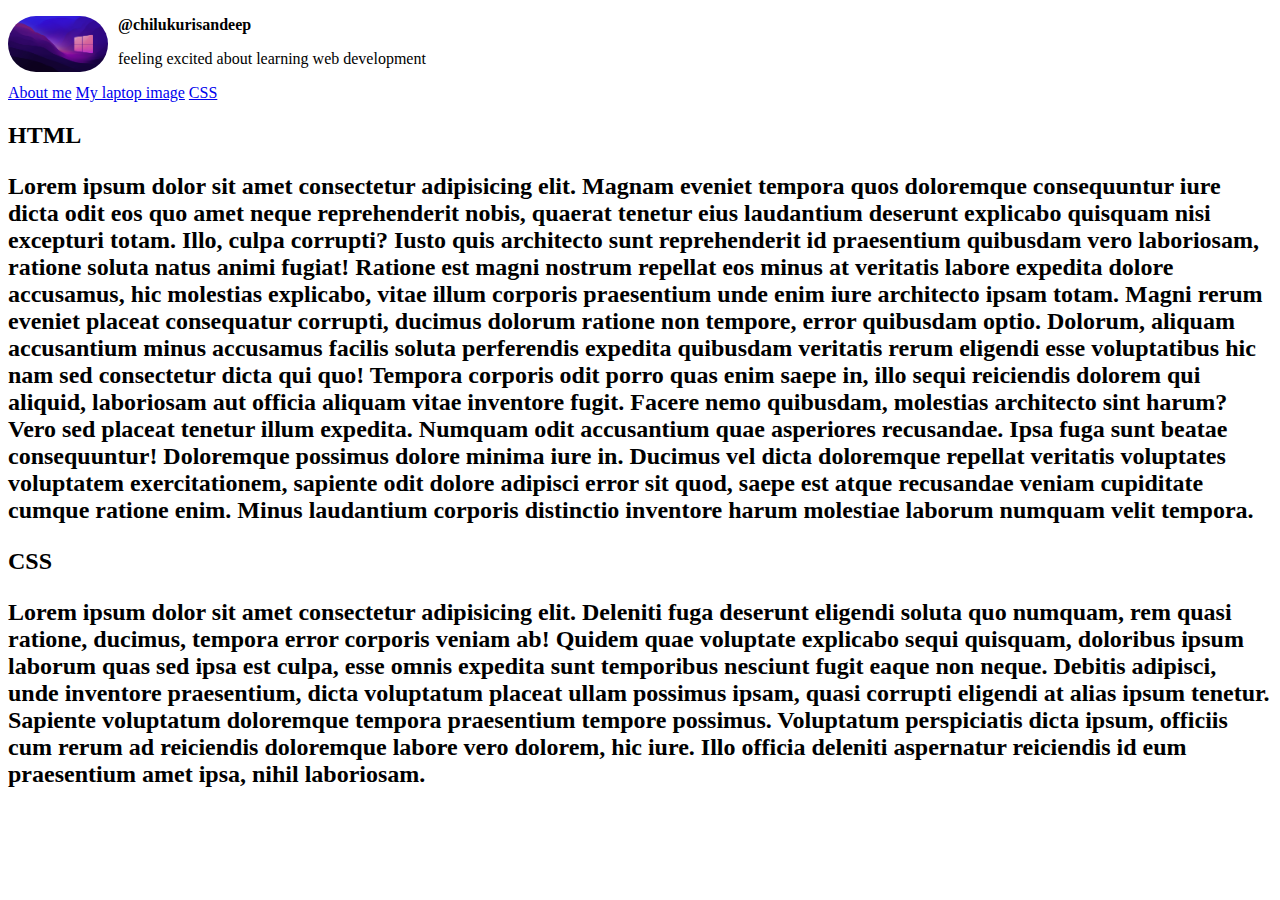
==== index.html @ ed177003 "added the required files" ====
<!DOCTYPE html>
<html lang="en">
    <head>
        <title>
            First webpage
        </title>
        <style>
            img {
                width: 100px;
                border-radius: 50px;
                float: left;
                margin-right: 10px;
            }
            .username {
                font-weight: bold;
            }
        </style>

    </head>
    <body>
        <img src="images/wallpaperflare.com_wallpaper.jpg" alt="a image of microsoft windows">
        <p class="username">@chilukurisandeep</p>
        <p>feeling excited about learning web development</p>
        <a href="about.html"> About me</a>
        <a href="images/wallpaperflare.com_wallpaper.jpg">My laptop image</a>
        <a href="#css-section">CSS</a>
        <h2>
            HTML 
            <p>
                Lorem ipsum dolor sit amet consectetur adipisicing elit. Magnam eveniet tempora quos doloremque consequuntur iure dicta odit eos quo amet neque reprehenderit nobis, quaerat tenetur eius laudantium deserunt explicabo quisquam nisi excepturi totam. Illo, culpa corrupti? Iusto quis architecto sunt reprehenderit id praesentium quibusdam vero laboriosam, ratione soluta natus animi fugiat! Ratione est magni nostrum repellat eos minus at veritatis labore expedita dolore accusamus, hic molestias explicabo, vitae illum corporis praesentium unde enim iure architecto ipsam totam. Magni rerum eveniet placeat consequatur corrupti, ducimus dolorum ratione non tempore, error quibusdam optio. Dolorum, aliquam accusantium minus accusamus facilis soluta perferendis expedita quibusdam veritatis rerum eligendi esse voluptatibus hic nam sed consectetur dicta qui quo! Tempora corporis odit porro quas enim saepe in, illo sequi reiciendis dolorem qui aliquid, laboriosam aut officia aliquam vitae inventore fugit. Facere nemo quibusdam, molestias architecto sint harum? Vero sed placeat tenetur illum expedita. Numquam odit accusantium quae asperiores recusandae. Ipsa fuga sunt beatae consequuntur! Doloremque possimus dolore minima iure in. Ducimus vel dicta doloremque repellat veritatis voluptates voluptatem exercitationem, sapiente odit dolore adipisci error sit quod, saepe est atque recusandae veniam cupiditate cumque ratione enim. Minus laudantium corporis distinctio inventore harum molestiae laborum numquam velit tempora.
            </p>
        </h2>
        <h2 id="css-section">
            CSS 
            <p>Lorem ipsum dolor sit amet consectetur adipisicing elit. Deleniti fuga deserunt eligendi soluta quo numquam, rem quasi ratione, ducimus, tempora error corporis veniam ab! Quidem quae voluptate explicabo sequi quisquam, doloribus ipsum laborum quas sed ipsa est culpa, esse omnis expedita sunt temporibus nesciunt fugit eaque non neque. Debitis adipisci, unde inventore praesentium, dicta voluptatum placeat ullam possimus ipsam, quasi corrupti eligendi at alias ipsum tenetur. Sapiente voluptatum doloremque tempora praesentium tempore possimus. Voluptatum perspiciatis dicta ipsum, officiis cum rerum ad reiciendis doloremque labore vero dolorem, hic iure. Illo officia deleniti aspernatur reiciendis id eum praesentium amet ipsa, nihil laboriosam.</p>

        </h2>
    </body>
</html>
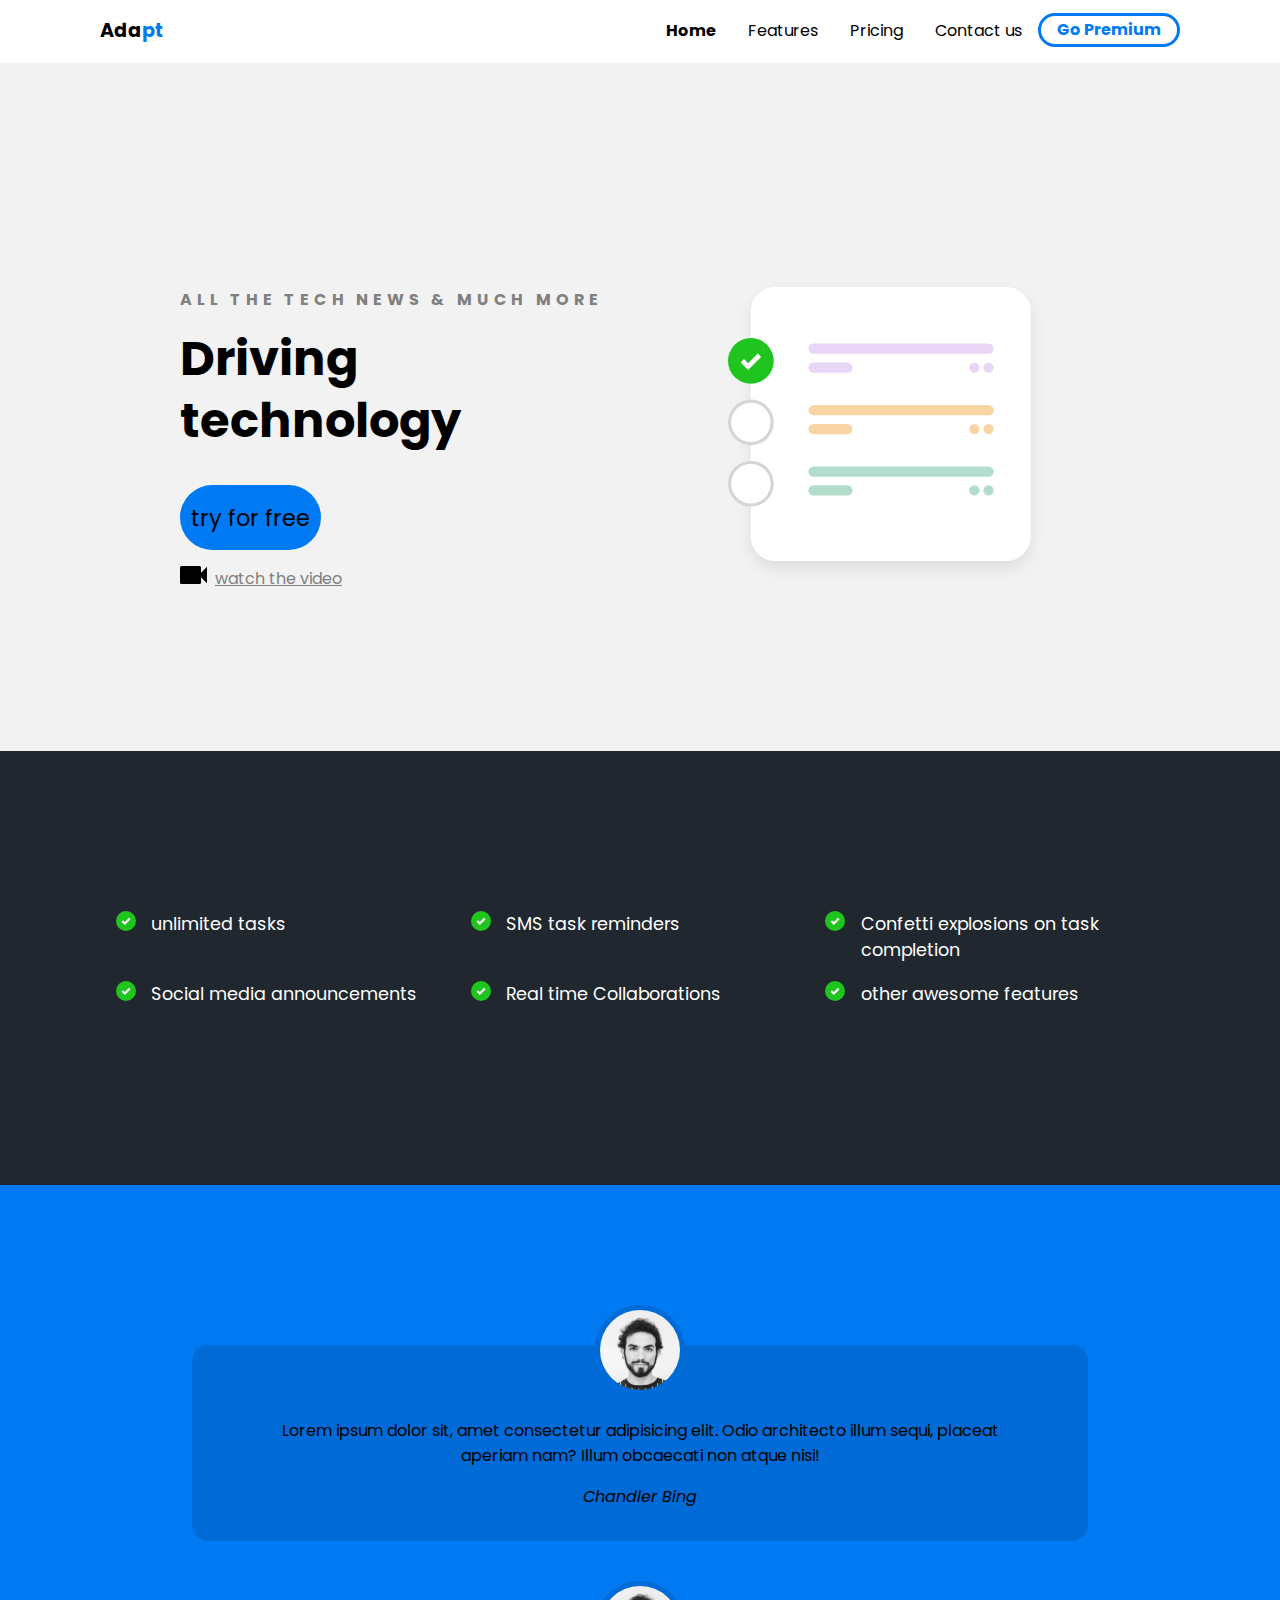
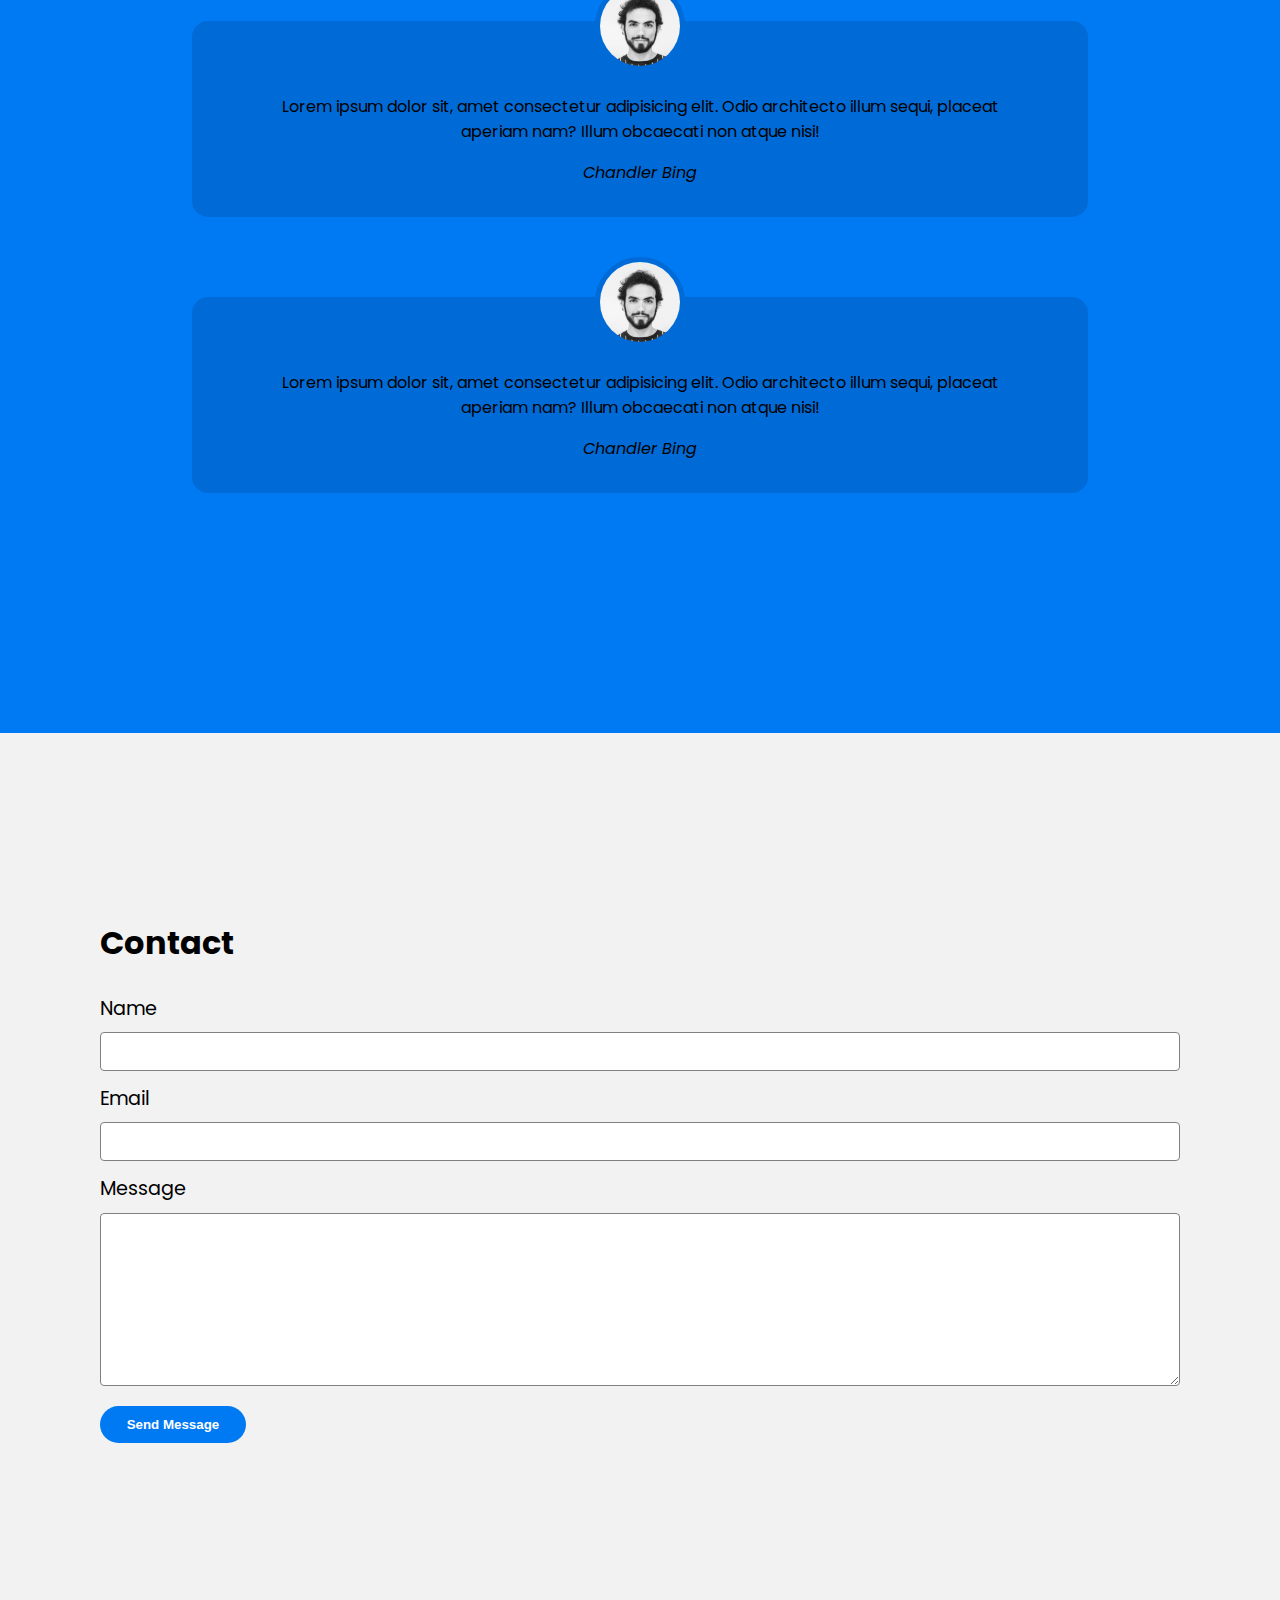
==== commit e40bb52f: "Update and rename responsive.html to index.html" ====
--- a/index.html
+++ b/index.html
@@ -1,39 +1,123 @@
 <!DOCTYPE html>
 <html lang="en">
-    <head>
-        <title>
-            First webpage
-        </title>
-        <style>
-            img {
-                width: 100px;
-                border-radius: 50px;
-                float: left;
-                margin-right: 10px;
-            }
-            .username {
-                font-weight: bold;
-            }
-        </style>
+<head>
+    <meta charset="UTF-8">
+    <meta http-equiv="X-UA-Compatible" content="IE=edge">
+    <meta name="viewport" content="width=device-width, initial-scale=1.0">
+    <title>Sandeep's Blog</title>
+    <link rel="stylesheet" href="CSS/main.css">
+</head>
+<body>
+    <div class="navbar">
+        <div class="container">
+            <a class = "logo" href="#">Ada<span>pt</span></a>
+            <img id = "mobile-cta" class = "mobile-menu"src="images/menu.svg" alt="open the menu">
+            <nav>
+                <img id = "mobile-exit" class="mobile-menu-exit" src="images/exit.svg" alt="exit the navigation">
 
-    </head>
-    <body>
-        <img src="images/wallpaperflare.com_wallpaper.jpg" alt="a image of microsoft windows">
-        <p class="username">@chilukurisandeep</p>
-        <p>feeling excited about learning web development</p>
-        <a href="about.html"> About me</a>
-        <a href="images/wallpaperflare.com_wallpaper.jpg">My laptop image</a>
-        <a href="#css-section">CSS</a>
-        <h2>
-            HTML 
-            <p>
-                Lorem ipsum dolor sit amet consectetur adipisicing elit. Magnam eveniet tempora quos doloremque consequuntur iure dicta odit eos quo amet neque reprehenderit nobis, quaerat tenetur eius laudantium deserunt explicabo quisquam nisi excepturi totam. Illo, culpa corrupti? Iusto quis architecto sunt reprehenderit id praesentium quibusdam vero laboriosam, ratione soluta natus animi fugiat! Ratione est magni nostrum repellat eos minus at veritatis labore expedita dolore accusamus, hic molestias explicabo, vitae illum corporis praesentium unde enim iure architecto ipsam totam. Magni rerum eveniet placeat consequatur corrupti, ducimus dolorum ratione non tempore, error quibusdam optio. Dolorum, aliquam accusantium minus accusamus facilis soluta perferendis expedita quibusdam veritatis rerum eligendi esse voluptatibus hic nam sed consectetur dicta qui quo! Tempora corporis odit porro quas enim saepe in, illo sequi reiciendis dolorem qui aliquid, laboriosam aut officia aliquam vitae inventore fugit. Facere nemo quibusdam, molestias architecto sint harum? Vero sed placeat tenetur illum expedita. Numquam odit accusantium quae asperiores recusandae. Ipsa fuga sunt beatae consequuntur! Doloremque possimus dolore minima iure in. Ducimus vel dicta doloremque repellat veritatis voluptates voluptatem exercitationem, sapiente odit dolore adipisci error sit quod, saepe est atque recusandae veniam cupiditate cumque ratione enim. Minus laudantium corporis distinctio inventore harum molestiae laborum numquam velit tempora.
-            </p>
-        </h2>
-        <h2 id="css-section">
-            CSS 
-            <p>Lorem ipsum dolor sit amet consectetur adipisicing elit. Deleniti fuga deserunt eligendi soluta quo numquam, rem quasi ratione, ducimus, tempora error corporis veniam ab! Quidem quae voluptate explicabo sequi quisquam, doloribus ipsum laborum quas sed ipsa est culpa, esse omnis expedita sunt temporibus nesciunt fugit eaque non neque. Debitis adipisci, unde inventore praesentium, dicta voluptatum placeat ullam possimus ipsam, quasi corrupti eligendi at alias ipsum tenetur. Sapiente voluptatum doloremque tempora praesentium tempore possimus. Voluptatum perspiciatis dicta ipsum, officiis cum rerum ad reiciendis doloremque labore vero dolorem, hic iure. Illo officia deleniti aspernatur reiciendis id eum praesentium amet ipsa, nihil laboriosam.</p>
+                <ul class="primary-nav">
+                    <li class="current"><a href="#">Home</a></li>
+                    <li><a href="#">Features</a></li>
+                    <li><a href="#">Pricing</a></li>
+                    
+                </ul>
+                <ul class="secondary-nav">
+                    <li><a href="#">Contact us</a></li>
+                    <li class="go-premium"><a href="#">Go Premium</a></li>
+                    
+                </ul>
+            </nav>
+        </div>
+    </div>
+    <section class="hero">
+        <div class="container">
+            <div class="left-col">
+                <p class = "subhead">All the tech news &amp; much more</p>
+                <h1>Driving technology</h1>
+                <div class="hero-ct">
+                    <a href="#" class="primary-cta">try for free</a>
+                    <a href="#" class = "watch-video">
+                        <img src="images/watch.svg" alt="watch the video">watch the video
+                    </a>
+                </div>
 
-        </h2>
-    </body>
-</html>+            </div>
+            <img src="images/illustration.svg" alt="a illustration" class="hero-img">
+        </div>
+    </section>
+    <section class="features-section">
+        <div class="container">
+            <ul class = "features-list">
+                <li>unlimited tasks</li>
+                <li>SMS task reminders</li>
+                <li>Confetti explosions on task completion</li>
+                <li>Social media announcements</li>
+                <li>Real time Collaborations</li>
+                <li>other awesome features</li>
+            </ul>
+            <img src="images/holding-phone.jpg" alt="a image of person holding phone" class="holding-p">
+        </div>   
+    </section>
+    <section class="testimonials">
+        <div class="container">
+            <ul>
+                <li>
+                    <img src="images/person.jpg" alt="person">
+                    <blockquote>Lorem ipsum dolor sit, amet consectetur adipisicing elit. Odio architecto illum sequi, placeat aperiam nam? Illum obcaecati non atque nisi!</blockquote>
+                    <cite>Chandler Bing</cite>
+                </li>
+                <li>
+                    <img src="images/person.jpg" alt="person">
+                    <blockquote>Lorem ipsum dolor sit, amet consectetur adipisicing elit. Odio architecto illum sequi, placeat aperiam nam? Illum obcaecati non atque nisi!</blockquote>
+                    <cite>Chandler Bing</cite>
+                </li>
+                <li>
+                    <img src="images/person.jpg" alt="person">
+                    <blockquote>Lorem ipsum dolor sit, amet consectetur adipisicing elit. Odio architecto illum sequi, placeat aperiam nam? Illum obcaecati non atque nisi!</blockquote>
+                    <cite>Chandler Bing</cite>
+                </li>
+            </ul>
+        </div>
+    </section>
+    <section class="contact">
+        <div class="container">
+            <div class="left-contact">
+                <h2>Contact</h2>
+                <form action="">
+                    <label for="name">Name</label>
+                    <input type="text" id = "name" name = "name">
+                </form>
+                <form action="">
+                    <label for="email">Email</label>
+                    <input type="text" id = "email" name = "email">
+                </form>
+                <form action="">
+
+                    <label for="message">Message</label>
+                    <textarea name="message" id="" cols="30" rows="10"></textarea>
+                </form>
+                <form action="">
+                    <input type="submit" class="send-message-cta" value = "Send Message">
+                </form>
+
+            </div>
+            <div class="contact-right">
+                <iframe src="https://www.google.com/maps/embed?pb=!1m18!1m12!1m3!1d486414.9705790676!2d82.98238355746851!3d17.739127493783236!2m3!1f0!2f0!3f0!3m2!1i1024!2i768!4f13.1!3m3!1m2!1s0x3a39431389e6973f%3A0x92d9c20395498468!2sVisakhapatnam%2C%20Andhra%20Pradesh!5e0!3m2!1sen!2sin!4v1637806925324!5m2!1sen!2sin" width="600" height="450" style="border:0;" allowfullscreen="" loading="lazy"></iframe>
+            </div>
+           
+        </div>
+    </section>
+
+    <script>
+        const mobileBtn = document.getElementById('mobile-cta')
+                nav = document.querySelector('nav')
+                mobileBtnExit = document.getElementById('mobile-exit');
+        mobileBtn.addEventListener('click',() => {
+            nav.classList.add('menu-btn');
+        })
+        mobileBtnExit.addEventListener('click',() => {
+            nav.classList.remove('menu-btn');
+        })
+    </script>
+</body>
+</html>
--- a/CSS/main.css
+++ b/CSS/main.css
@@ -0,0 +1,401 @@
+@import url("https://fonts.googleapis.com/css2?family=Poppins&display=swap");
+:root {
+  --primary-color: #007AF3;
+}
+
+body {
+  background: #f2f2f2;
+  margin: 0;
+  font-family: 'Poppins';
+}
+
+.navbar {
+  background: white;
+  padding: 1em;
+}
+
+.navbar .logo {
+  text-decoration: none;
+  font-weight: bold;
+  color: black;
+  font-size: 1.2em;
+}
+
+.navbar nav {
+  display: none;
+}
+
+.navbar .container {
+  display: -webkit-box;
+  display: -ms-flexbox;
+  display: flex;
+  place-content: space-between;
+}
+
+.navbar .mobile-menu {
+  cursor: pointer;
+}
+
+span {
+  color: var(--primary-color);
+}
+
+a {
+  color: grey;
+}
+
+ul {
+  list-style-type: none;
+  margin: 0;
+  padding: 0;
+}
+
+section {
+  padding: 5em 2em;
+}
+
+.hero {
+  text-align: center;
+}
+
+.left-col .subhead {
+  text-transform: uppercase;
+  font-weight: bold;
+  color: gray;
+  letter-spacing: .3em;
+}
+
+.left-col h1 {
+  font-size: 2.3em;
+  line-height: 1.3em;
+  margin-top: .2em;
+}
+
+.left-col .hero-ct .primary-cta {
+  background: var(--primary-color);
+  color: black;
+  text-decoration: none;
+  padding: 0.7em 0.5em;
+  font-size: 1.4em;
+  border-radius: 5em;
+  display: inline-block;
+}
+
+.left-col .hero-ct .watch-video {
+  display: block;
+  margin-top: 1em;
+}
+
+.left-col .hero-ct .watch-video img {
+  margin-right: .5em;
+}
+
+.hero-img {
+  width: 70%;
+  margin-top: 3em;
+}
+
+section.features-section {
+  background: #20272E;
+  color: white;
+}
+
+ul.features-list {
+  margin: 0;
+  padding-left: 1em;
+  display: -ms-grid;
+  display: grid;
+  -ms-grid-columns: (minmax(19rem, 1fr))[auto-fit];
+      grid-template-columns: repeat(auto-fit, minmax(19rem, 1fr));
+}
+
+ul.features-list li {
+  font-size: 1.1em;
+  margin-bottom: 1em;
+  margin-left: 2em;
+  position: relative;
+}
+
+ul.features-list li:before {
+  content: '';
+  left: -2em;
+  position: absolute;
+  width: 20px;
+  height: 20px;
+  background-image: url("../images/bullet.svg");
+  background-size: contain;
+  margin-right: .5em;
+}
+
+.features-section img {
+  display: none;
+}
+
+.testimonials {
+  background-color: var(--primary-color);
+}
+
+.testimonials ul li {
+  background: #006BD6;
+  text-align: center;
+  padding: 2em 1em;
+  width: 80%;
+  margin: 0 auto 5em auto;
+  border-radius: 1em;
+}
+
+.testimonials ul li img {
+  width: 5em;
+  height: 5em;
+  border: 5px solid #006BD6;
+  border-radius: 50%;
+  margin-top: -4.5em;
+}
+
+h2 {
+  font-size: 2em;
+}
+
+label {
+  display: block;
+  font-size: 1.2em;
+  margin-bottom: .5em;
+}
+
+input, textarea {
+  width: 100%;
+  padding: .8em;
+  margin-bottom: 1em;
+  border-radius: .3em;
+  border: 1px solid gray;
+  -webkit-box-sizing: border-box;
+          box-sizing: border-box;
+}
+
+input[type="submit"] {
+  background-color: var(--primary-color);
+  color: white;
+  font-weight: bold;
+  border: none;
+  margin-bottom: 5em;
+  border-radius: 5em;
+  display: inline-block;
+  padding: .8em 2em;
+  width: unset;
+  cursor: pointer;
+}
+
+iframe {
+  width: 100%;
+  height: 300px;
+}
+
+nav.menu-btn {
+  display: block;
+}
+
+nav {
+  position: fixed;
+  z-index: 999;
+  width: 66%;
+  right: 0;
+  top: 0;
+  background: #20272E;
+  height: 100vh;
+  padding: 1em;
+}
+
+nav ul.primary-nav {
+  margin-top: 5em;
+}
+
+nav li a {
+  color: white;
+  text-decoration: none;
+  display: block;
+  padding: .5em;
+  font-size: 1.3em;
+  text-align: right;
+}
+
+nav li a:hover {
+  font-weight: bold;
+}
+
+.mobile-menu-exit {
+  float: right;
+  margin: .5em;
+  cursor: pointer;
+}
+
+@media only screen and (min-width: 768px) {
+  .mobile-menu, .mobile-menu-exit {
+    display: none;
+  }
+  .navbar .container {
+    display: -ms-grid;
+    display: grid;
+    -ms-grid-columns: 180px auto;
+        grid-template-columns: 180px auto;
+  }
+  .navbar nav {
+    display: -webkit-box;
+    display: -ms-flexbox;
+    display: flex;
+    -webkit-box-pack: justify;
+        -ms-flex-pack: justify;
+            justify-content: space-between;
+    background: none;
+    position: unset;
+    height: auto;
+    width: 100%;
+    padding: 0;
+  }
+  .navbar nav ul {
+    display: -webkit-box;
+    display: -ms-flexbox;
+    display: flex;
+  }
+  .navbar nav a {
+    color: black;
+    font-size: 1em;
+    padding: .1em 1em;
+  }
+  .navbar nav ul.primary-nav {
+    margin: 0;
+  }
+  .navbar nav li.current a {
+    font-weight: bold;
+  }
+  .navbar nav li.go-premium a {
+    color: var(--primary-color);
+    border: 3px solid var(--primary-color);
+    font-weight: bold;
+    border-radius: 5em;
+    margin-top: -.2em;
+  }
+  .navbar nav li.go-premium a:hover {
+    background: var(--primary-color);
+    color: white;
+  }
+}
+
+@media only screen and (min-width: 1080px) {
+  .container {
+    width: 1080px;
+    margin: 0 auto;
+  }
+  section {
+    padding: 10em 4em;
+  }
+}
+
+.hero .container {
+  display: -webkit-box;
+  display: -ms-flexbox;
+  display: flex;
+  -webkit-box-pack: justify;
+      -ms-flex-pack: justify;
+          justify-content: space-between;
+  text-align: left;
+}
+
+.hero .container .left-col {
+  margin: 3em 3em 0 5em;
+}
+
+.hero .container .left-col h1 {
+  font-size: 3em;
+  width: 90%;
+}
+
+.hero .container .hero-img {
+  width: 30%;
+  margin-right: 8em;
+}
+
+.hero .container .hero-cta {
+  display: -webkit-box;
+  display: -ms-flexbox;
+  display: flex;
+}
+
+.hero .container .primary-cta {
+  margin-right: 1em;
+}
+
+.hero .container ul.features-list {
+  display: block;
+  margin-left: 5em;
+}
+
+.hero .container ul.features-list li {
+  font-size: 1.4em;
+}
+
+.hero .container ul.features-list li:before {
+  width: 30px;
+  height: 30px;
+}
+
+.hero .container .features-section {
+  display: relative;
+}
+
+.hero .container .features-section img {
+  display: block;
+  position: absolute;
+  right: 0;
+  width: 350px;
+  bottom: -2em;
+}
+
+.hero .container .testimonials ul {
+  display: -webkit-box;
+  display: -ms-flexbox;
+  display: flex;
+}
+
+.hero .container .testimonials ul li {
+  margin: 0 1em;
+}
+
+.hero .container .container {
+  display: -webkit-box;
+  display: -ms-flexbox;
+  display: flex;
+}
+
+.hero .container .contact-right {
+  position: right;
+  right: 0;
+  top: 0;
+  width: 45%;
+  height: 100%;
+}
+
+.hero .container .contact-right iframe {
+  height: 100%;
+}
+
+@media only screen and (min-width: 1450px) {
+  .features-section:before {
+    content: '';
+    position: absolute;
+    width: 100%;
+    height: 20em;
+    background: var(--primary-color);
+    left: 0;
+    top: -4em;
+  }
+  .features-section:after {
+    content: '';
+    position: absolute;
+    width: 200px;
+    height: 20em;
+    background: url("../images/dots.svg") no-repeat;
+    left: 4.5em;
+    top: 2em;
+  }
+}
+/*# sourceMappingURL=main.css.map */